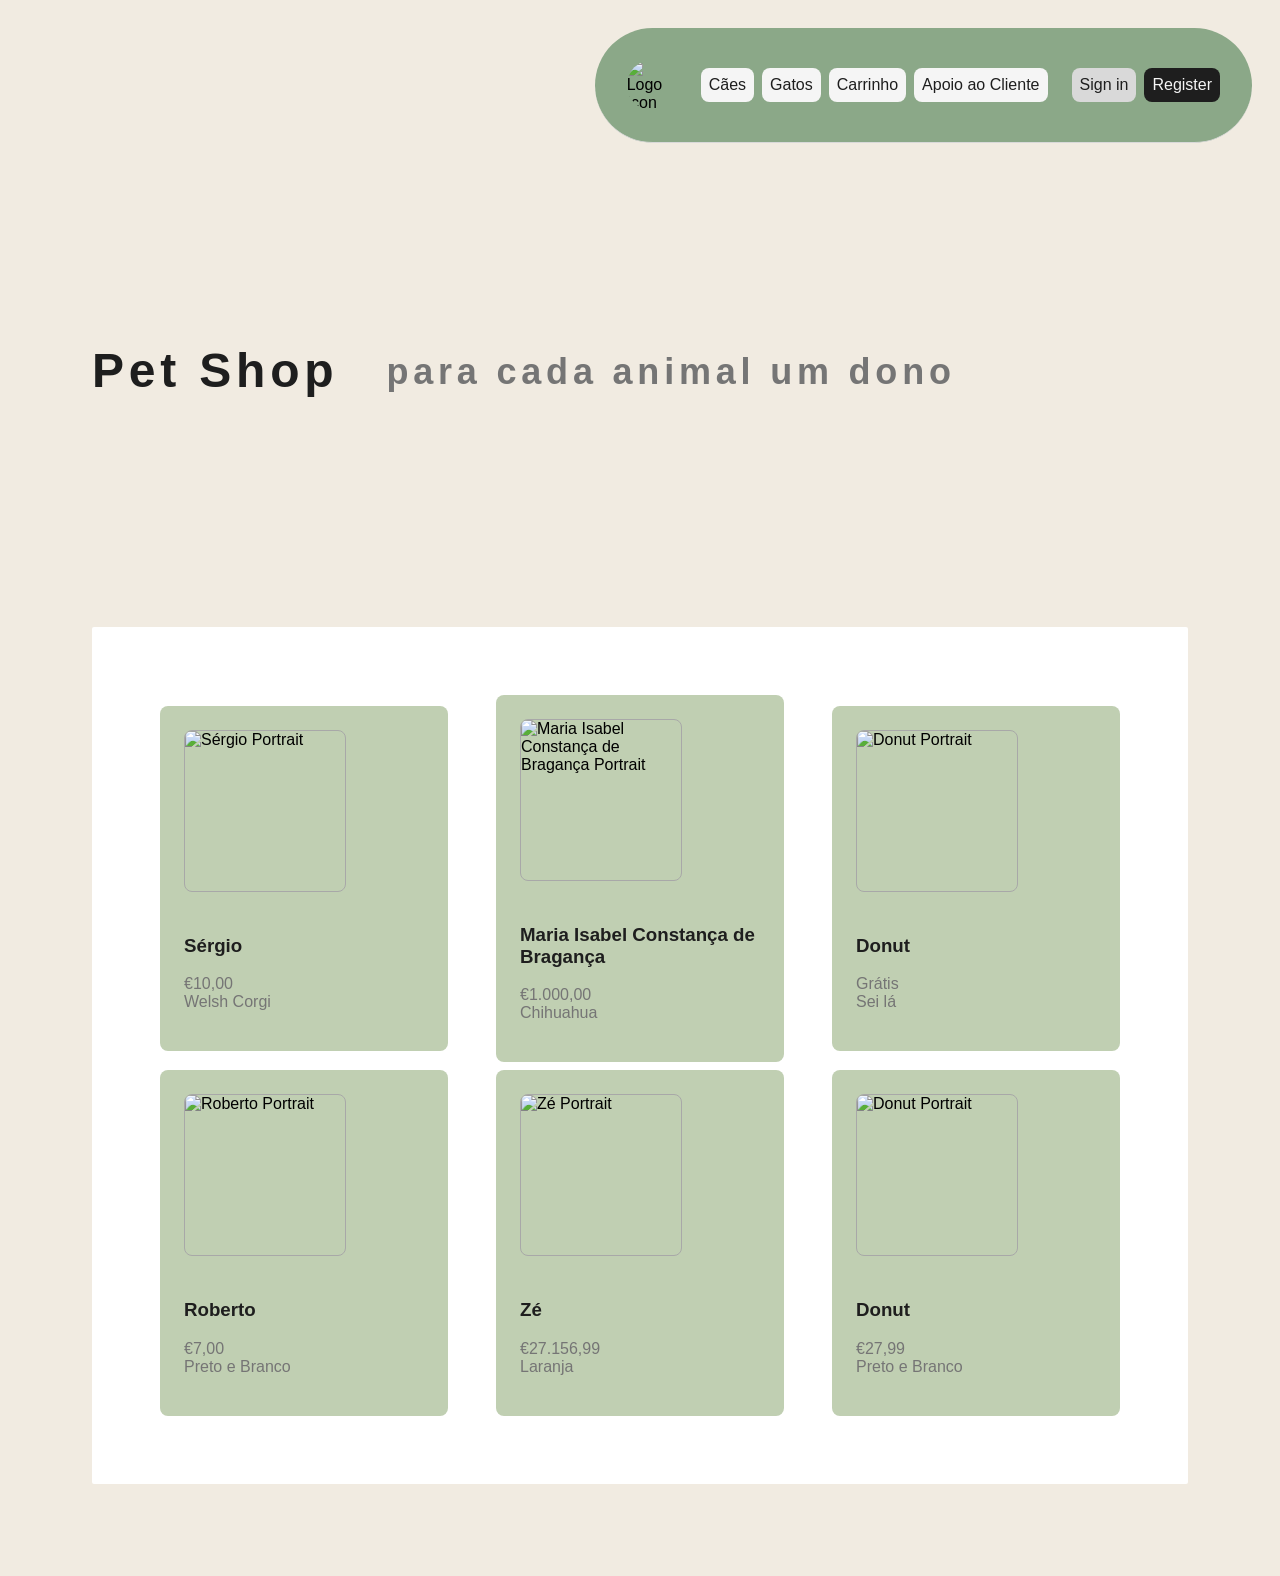
==== pages/home/home.html @ 1743f26d "Setup da 1º Página, a home setup do Index.html para redirecionar para a home Separação do CSS global" ====
<!DOCTYPE html>
<html lang="en">
<head>
    <meta charset="UTF-8">
    <meta name="viewport" content="width=device-width, initial-scale=1.0">
    <link rel="stylesheet" href="../../styles.css">
    <link rel="stylesheet" href="home-styles.css">
    <title>Pet Shop</title>
</head>
<body>
    <header>
        <div class="sidebar">
            <img src="https://t3.ftcdn.net/jpg/02/53/08/30/360_F_253083014_MH4h16llY6063TBkG8h7SDBuSyaOV2vi.jpg" alt="Logo Icon" class="sidebar-logo">
            <div class="main-buttons">
                <span>Cães</span>
                <span>Gatos</span>
                <span>Carrinho</span>
                <span>Apoio ao Cliente</span>
            </div>
            <div class="auth-buttons">
                <span class="sign-button">Sign in</span>
                <span class="register-button">Register</span>
            </div>
        </div>
    </header>
    <section class="home-title">
        <h1>Pet Shop</h1>
        <h2>para cada animal um dono</h2>
    </section>
    <section class="selection">
        <div class="animal-selection">
            <div>
                <span>
                    <img src="https://images.pexels.com/photos/164186/pexels-photo-164186.jpeg" alt="Sérgio Portrait" class="animal-portrait">
                </span>
                <span>
                    <h3>Sérgio</h3>
                    <p>€10,00<br/>Welsh Corgi</p>
                </span>
            </div>
            <div>
                <span>
                    <img src="https://images.pexels.com/photos/485294/pexels-photo-485294.jpeg"  alt="Maria Isabel Constança de Bragança Portrait" class="animal-portrait">
                </span>
                <span>
                    <h3>Maria Isabel Constança de Bragança</h3>
                    <p>€1.000,00<br/>Chihuahua</p>
                </span>
            </div>
            <div>
                <span>
                    <img  src="https://images.pexels.com/photos/1851164/pexels-photo-1851164.jpeg" alt="Donut Portrait" class="animal-portrait">
                </span>
                <span>
                    <h3>Donut</h3>
                    <p>Grátis<br/>Sei lá</p>
                </span>
            </div>
        </div>
        <div class="animal-selection">
            <div>
                <span>
                    <img src="https://i.pinimg.com/736x/31/b8/fd/31b8fdd03b4faa00baee5ee95dd15617.jpg" alt="Roberto Portrait" class="animal-portrait">
                </span>
                <span>
                    <h3>Roberto</h3>
                    <p>€7,00<br/>Preto e Branco</p>
                </span>
            </div>
            <div>
                <span>
                    <img src="https://i.pinimg.com/236x/39/a1/1a/39a11a57e6830712cc9cca0abffd922d.jpg"  alt="Zé Portrait" class="animal-portrait">
                </span>
                <span>
                    <h3>Zé</h3>
                    <p>€27.156,99<br/>Laranja</p>
                </span>
            </div>
            <div>
                <span>
                    <img  src="https://preview.redd.it/need-some-advice-regarding-collage-studies-and-hostel-v0-4hvsa7jrxrhf1.jpeg?auto=webp&s=e34b523589bfbe1c89812c52fb1933da9112dfad" alt="Donut Portrait" class="animal-portrait">
                </span>
                <span>
                    <h3>Donut</h3>
                    <p>€27,99<br/>Preto e Branco</p>
                </span>
            </div>
        </div>
    </section>
</body>
</html>
---- styles.css ----
body {
    font-family: 'Inter', sans-serif;
    background-color: #f1ebe1;
    padding: 20px;  
}

.home-title {
    display: flex;
    height: 100px;
    padding: 160px 64px;
    flex-direction: row;
    align-items: flex-start;
    gap: 30px;
    align-self: stretch;
    text-align: center;
    letter-spacing: .2em;
    font-size: 1.5em;
}

.home-title h1 {
    font-size: 2em;
    color: #1E1E1E;
}

.home-title h2 {
    padding: .5em;
    color: #757575;
}

header {
    position: relative;
    display: flex;
    justify-content: flex-end;
}

.sidebar {
    display: flex;
    width: fit-content;
    padding: 32px;
    align-items: center;
    align-content: space-around;
    gap: 0 24px;
    flex-wrap: wrap;
    border-radius: 90px;
    border-bottom: 1px solid #D9D9D9;
    background: #8ba888;
}

.sidebar-logo {
    width: 50px;
    height: 50px;
    border-radius: 50%;
    object-fit: cover;
}

.main-buttons {
    display: flex;
    flex-direction: row;
    justify-content: flex-end;
    align-items: flex-start;
    align-content: flex-start;
    gap: 8px;
    flex: 1 0 0;
    flex-wrap: wrap;
}

.main-buttons span {
    color: #1E1E1E;
    background: #F5F5F5;
    display: flex;
    padding: 8px;
    justify-content: center;
    align-items: center;
    gap: 8px;
    border-radius: 8px;
    user-select: none;
}

.main-buttons span:hover {
    background: #D9D9D9;
}

.main-buttons span:active {
    background: #c0c0c0;
}

.auth-buttons {
    display: flex;
    flex-direction: row;
    justify-content: flex-end;
    align-items: flex-start;
    align-content: flex-start;
    gap: 8px;
    flex: 0 0 auto;
    flex-wrap: wrap;
}

.auth-buttons span {
    display: flex;
    padding: 8px;
    justify-content: center;
    align-items: center;
    gap: 8px;
    border-radius: 8px;
    user-select: none;
}

.sign-button {
    color: #1E1E1E;
    background: #D9D9D9;
}

.sign-button:hover {
    background: #c0c0c0;
}

.sign-button:active {
    background: #a8a8a8;
}

.register-button {
    color: #F5F5F5;
    background: #1E1E1E;
}

.register-button:hover {
    background: #131313;
}

.register-button:active {
    background: #000000;
}
---- pages/home/home-styles.css ----
.selection {
    display: flex;
    flex-direction: column;
    align-items: center;
    column-gap: 48px;
    flex-shrink: 0;
    align-self: stretch;
    flex-wrap: wrap;
    padding: 64px;
    margin: 64px;
    border-radius: 2px;
    background: white;
}

.animal-selection {
    display: flex;
    flex-direction: row;
    align-items: center;
    align-content: space-between;
    column-gap: 48px;
    flex-shrink: 0;
    align-self: stretch;
    flex-wrap: wrap;
    padding: 4px;
    gap: 48px;
}

.animal-portrait {
    display: flex;
    width: 160px;
    height: 160px;
    min-width: 160px;
    object-fit: cover;
    border-radius: 8px;
    border: 1px solid #a8a8a8;
    flex-direction: column;
    justify-content: center;
    align-items: center;
}

.animal-selection div {
    background: #c0cfb2;
    display: flex;
    min-width: 240px;
    flex-direction: column;
    align-items: flex-start;
    align-content: flex-start;
    flex: 1 0 0;
    flex-wrap: wrap;
    padding: 24px;
    gap: 24px;
    border-radius: 8px;
    user-select: none;
}

.animal-selection div:hover {
    background: #8ba888;
}

.animal-selection div h3 {
    color: #1E1E1E;
}

.animal-selection div p {
    color: #757575;
}
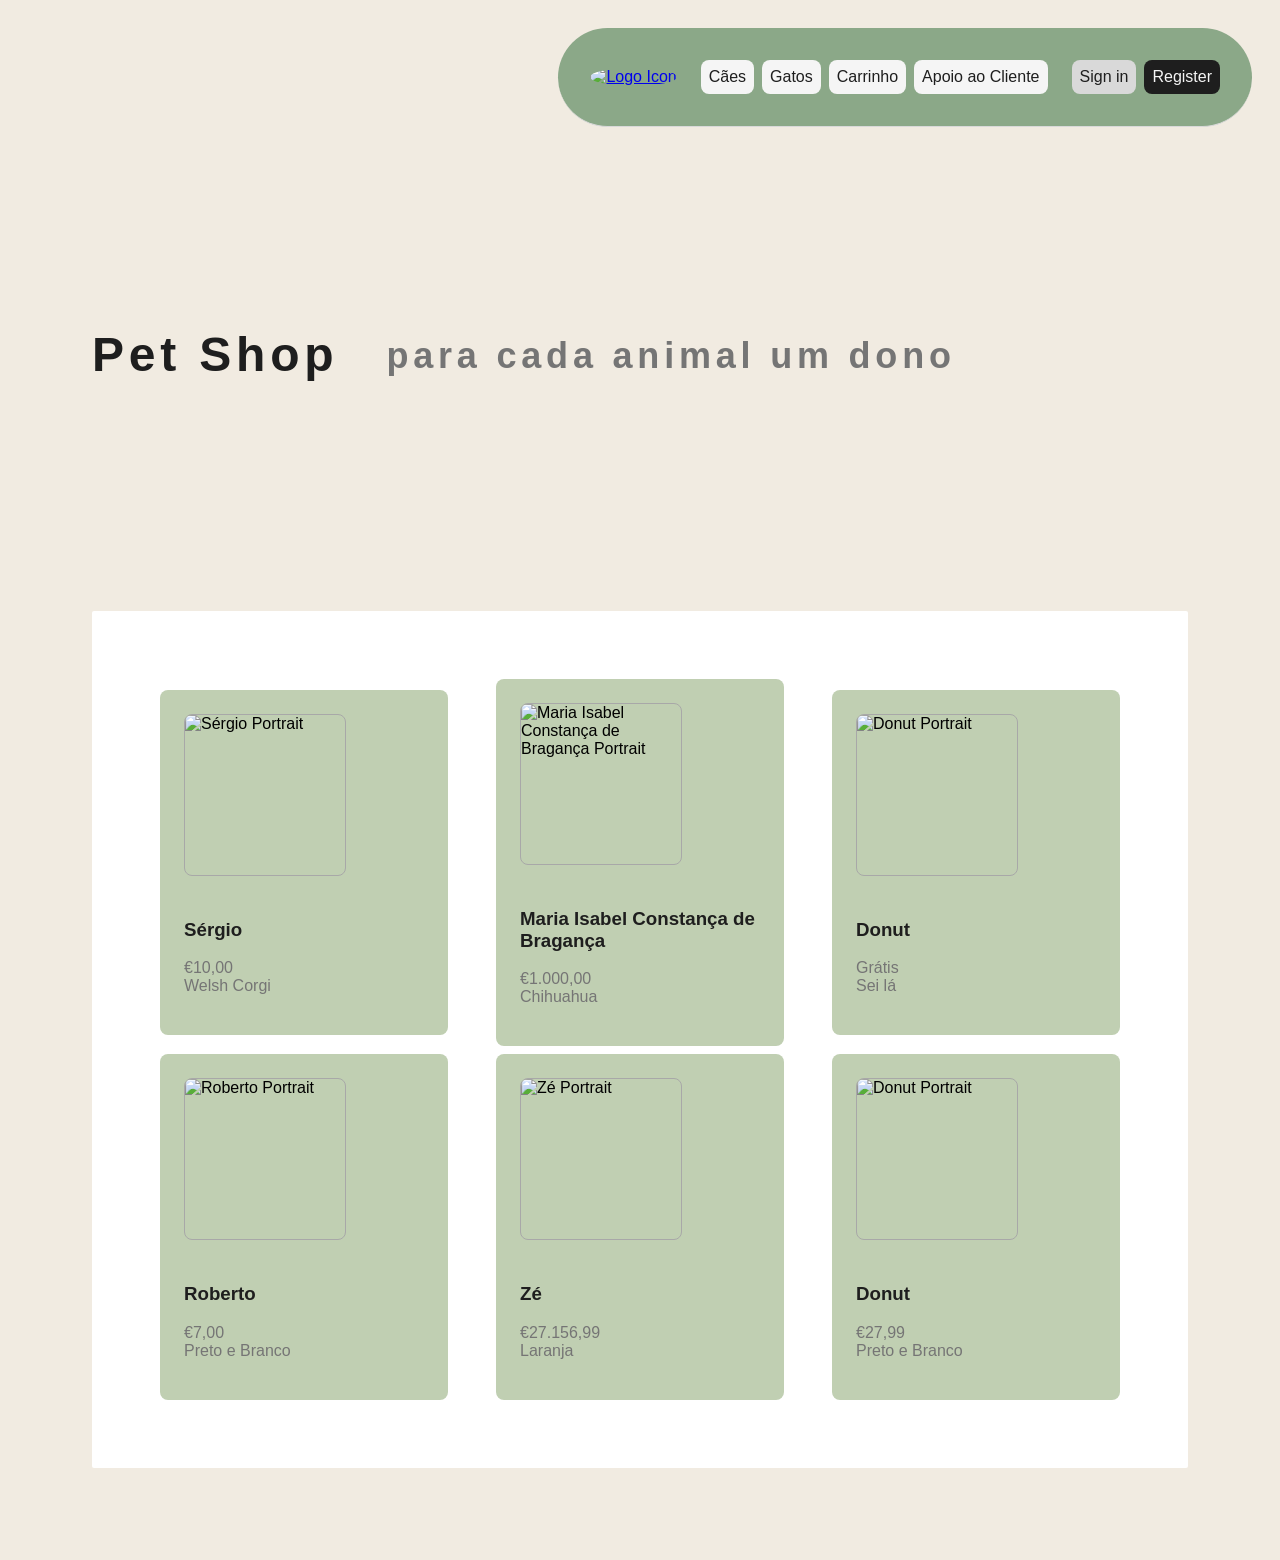
==== commit ea85b624: "Setup inicial do Login criação de um README" ====
--- a/pages/home/home.html
+++ b/pages/home/home.html
@@ -4,13 +4,15 @@
     <meta charset="UTF-8">
     <meta name="viewport" content="width=device-width, initial-scale=1.0">
     <link rel="stylesheet" href="../../styles.css">
-    <link rel="stylesheet" href="home-styles.css">
+    <link rel="stylesheet" href="home.css">
     <title>Pet Shop</title>
 </head>
 <body>
     <header>
         <div class="sidebar">
-            <img src="https://t3.ftcdn.net/jpg/02/53/08/30/360_F_253083014_MH4h16llY6063TBkG8h7SDBuSyaOV2vi.jpg" alt="Logo Icon" class="sidebar-logo">
+            <a href="home.html">
+                <img src="https://t3.ftcdn.net/jpg/02/53/08/30/360_F_253083014_MH4h16llY6063TBkG8h7SDBuSyaOV2vi.jpg" alt="Logo Icon" class="sidebar-logo">
+            </a>
             <div class="main-buttons">
                 <span>Cães</span>
                 <span>Gatos</span>
@@ -18,8 +20,8 @@
                 <span>Apoio ao Cliente</span>
             </div>
             <div class="auth-buttons">
-                <span class="sign-button">Sign in</span>
-                <span class="register-button">Register</span>
+                <a class="sign-button" href="../login/login.html">Sign in</a>
+                <a class="register-button">Register</a>
             </div>
         </div>
     </header>
--- a/styles.css
+++ b/styles.css
@@ -76,11 +76,11 @@
     user-select: none;
 }
 
-.main-buttons span:hover {
+.main-buttons a:hover {
     background: #D9D9D9;
 }
 
-.main-buttons span:active {
+.main-buttons a:active {
     background: #c0c0c0;
 }
 
@@ -95,7 +95,7 @@
     flex-wrap: wrap;
 }
 
-.auth-buttons span {
+.auth-buttons a {
     display: flex;
     padding: 8px;
     justify-content: center;
@@ -103,6 +103,7 @@
     gap: 8px;
     border-radius: 8px;
     user-select: none;
+    text-decoration: none;
 }
 
 .sign-button {
--- a/pages/home/home.css
+++ b/pages/home/home.css
@@ -0,0 +1,66 @@
+.selection {
+    display: flex;
+    flex-direction: column;
+    align-items: center;
+    column-gap: 48px;
+    flex-shrink: 0;
+    align-self: stretch;
+    flex-wrap: wrap;
+    padding: 64px;
+    margin: 64px;
+    border-radius: 2px;
+    background: white;
+}
+
+.animal-selection {
+    display: flex;
+    flex-direction: row;
+    align-items: center;
+    align-content: space-between;
+    column-gap: 48px;
+    flex-shrink: 0;
+    align-self: stretch;
+    flex-wrap: wrap;
+    padding: 4px;
+    gap: 48px;
+}
+
+.animal-portrait {
+    display: flex;
+    width: 160px;
+    height: 160px;
+    min-width: 160px;
+    object-fit: cover;
+    border-radius: 8px;
+    border: 1px solid #a8a8a8;
+    flex-direction: column;
+    justify-content: center;
+    align-items: center;
+}
+
+.animal-selection div {
+    background: #c0cfb2;
+    display: flex;
+    min-width: 240px;
+    flex-direction: column;
+    align-items: flex-start;
+    align-content: flex-start;
+    flex: 1 0 0;
+    flex-wrap: wrap;
+    padding: 24px;
+    gap: 24px;
+    border-radius: 8px;
+    user-select: none;
+}
+
+.animal-selection div:hover {
+    background: #8ba888;
+}
+
+.animal-selection div h3 {
+    color: #1E1E1E;
+}
+
+.animal-selection div p {
+    color: #757575;
+}
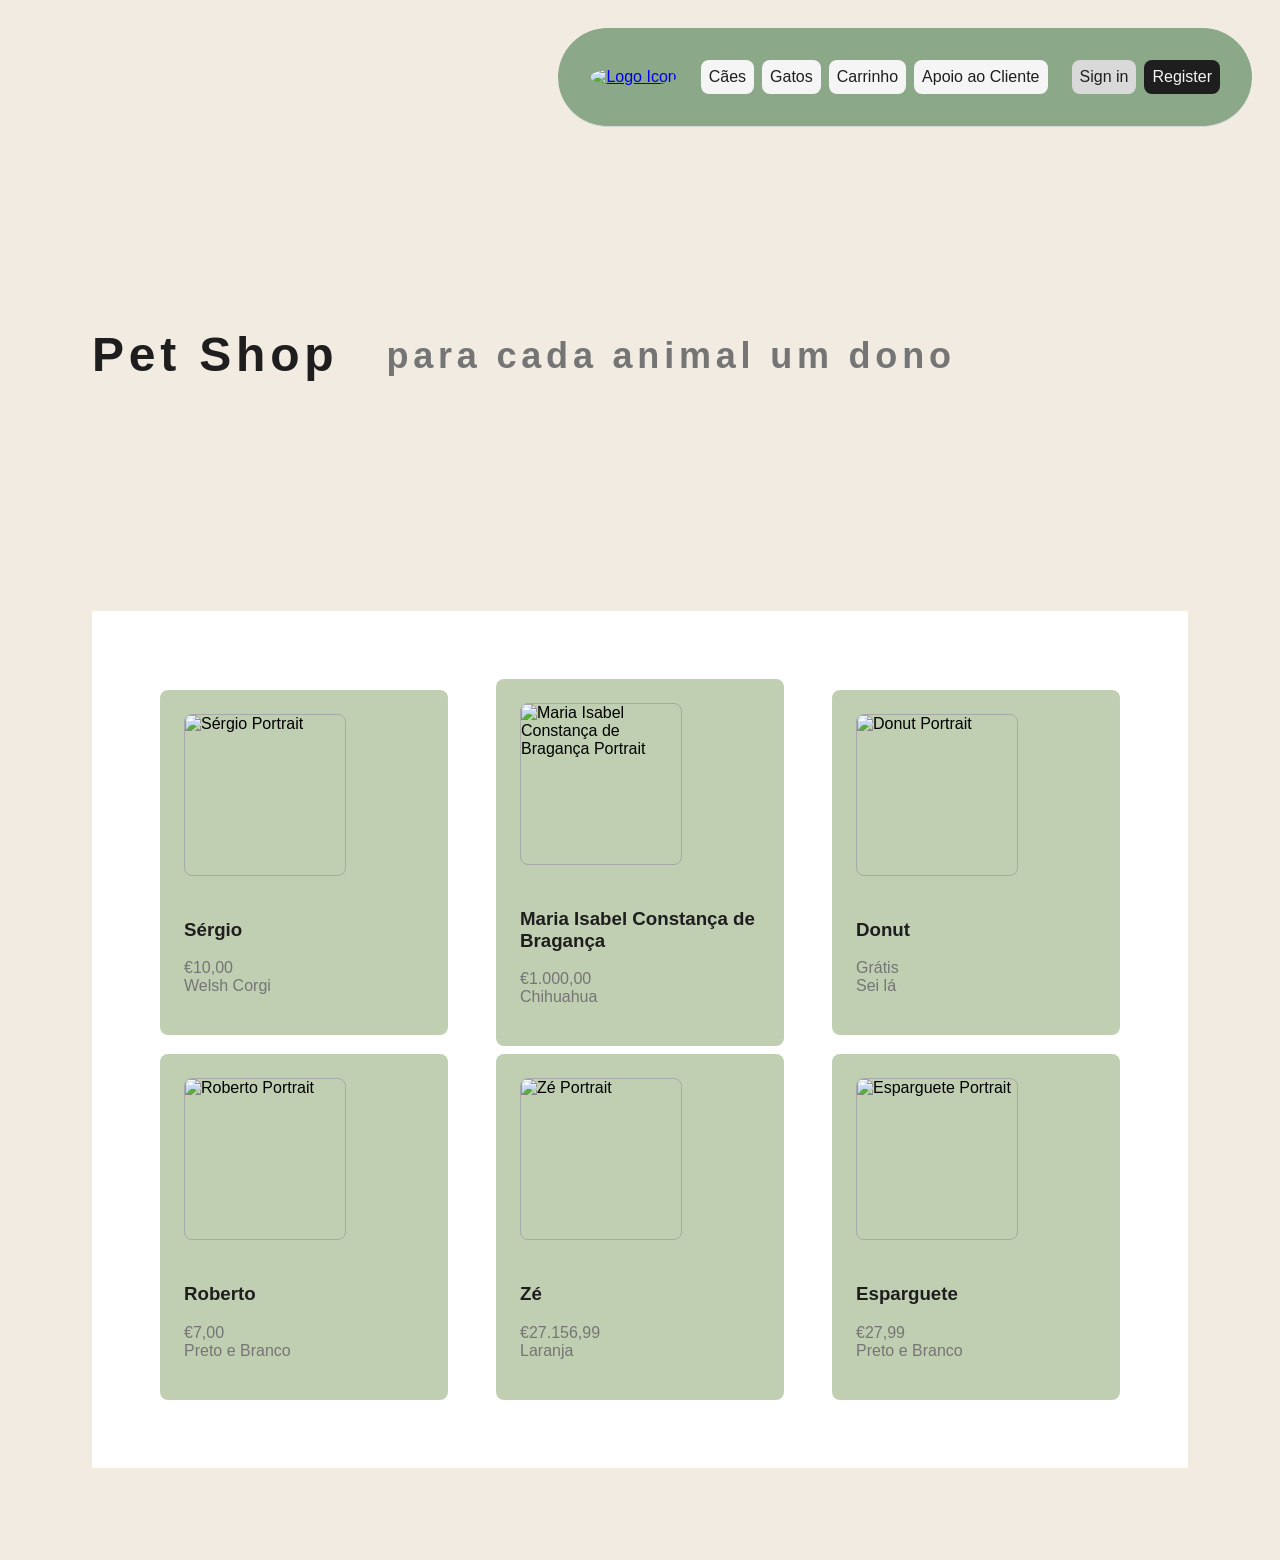
==== commit 000f8123: "correção de erro no html" ====
--- a/pages/home/home.html
+++ b/pages/home/home.html
@@ -80,10 +80,10 @@
             </div>
             <div>
                 <span>
-                    <img  src="https://preview.redd.it/need-some-advice-regarding-collage-studies-and-hostel-v0-4hvsa7jrxrhf1.jpeg?auto=webp&s=e34b523589bfbe1c89812c52fb1933da9112dfad" alt="Donut Portrait" class="animal-portrait">
+                    <img  src="https://preview.redd.it/need-some-advice-regarding-collage-studies-and-hostel-v0-4hvsa7jrxrhf1.jpeg?auto=webp&s=e34b523589bfbe1c89812c52fb1933da9112dfad" alt="Esparguete Portrait" class="animal-portrait">
                 </span>
                 <span>
-                    <h3>Donut</h3>
+                    <h3>Esparguete</h3>
                     <p>€27,99<br/>Preto e Branco</p>
                 </span>
             </div>
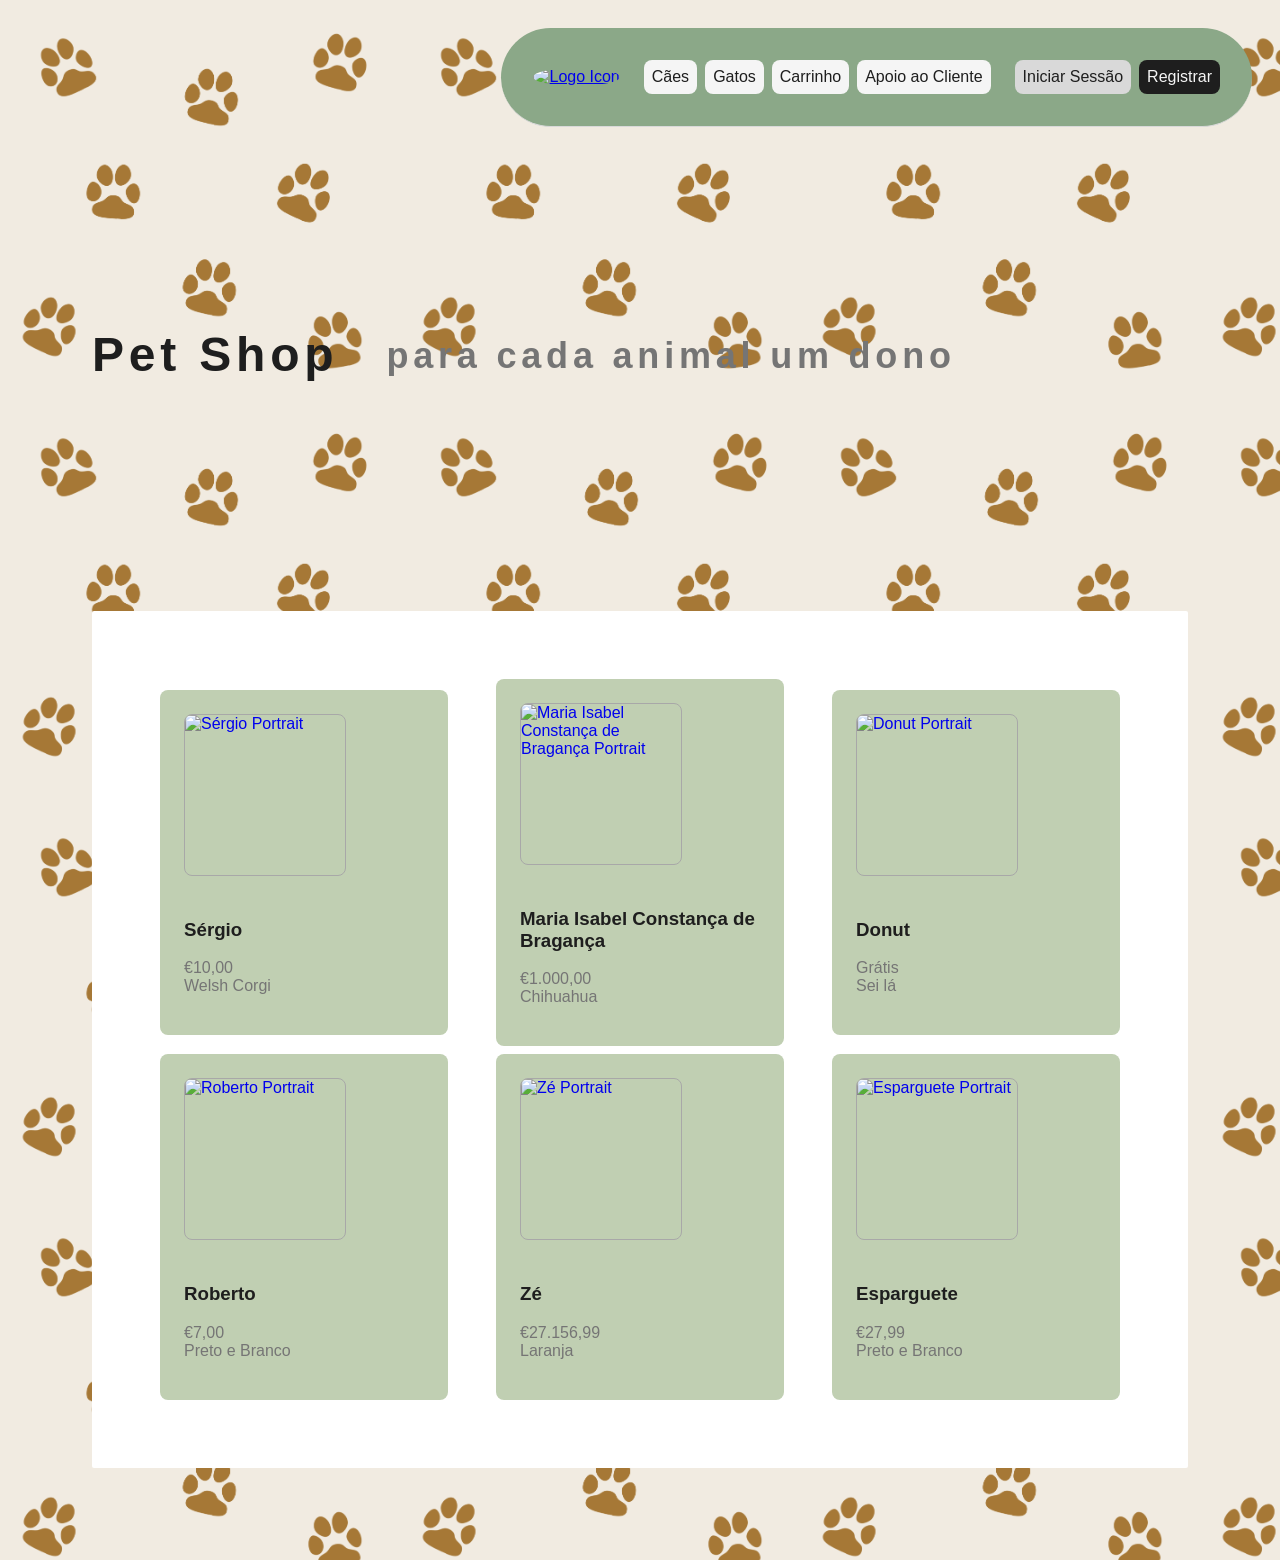
==== commit 5d31a3a3: "Final Commit with the full project" ====
--- a/pages/home/home.html
+++ b/pages/home/home.html
@@ -16,12 +16,12 @@
             <div class="main-buttons">
                 <span>Cães</span>
                 <span>Gatos</span>
-                <span>Carrinho</span>
+                <span><a href="../cart/cart.html">Carrinho</a></span>
                 <span>Apoio ao Cliente</span>
             </div>
             <div class="auth-buttons">
-                <a class="sign-button" href="../login/login.html">Sign in</a>
-                <a class="register-button">Register</a>
+                <a class="sign-button" href="../login/login.html">Iniciar Sessão</a>
+                <a class="register-button" href="../register/register.html">Registrar</a>
             </div>
         </div>
     </header>
@@ -31,7 +31,7 @@
     </section>
     <section class="selection">
         <div class="animal-selection">
-            <div>
+            <a href="../product/product.html">
                 <span>
                     <img src="https://images.pexels.com/photos/164186/pexels-photo-164186.jpeg" alt="Sérgio Portrait" class="animal-portrait">
                 </span>
@@ -39,8 +39,8 @@
                     <h3>Sérgio</h3>
                     <p>€10,00<br/>Welsh Corgi</p>
                 </span>
-            </div>
-            <div>
+            </a>
+            <a href="../product/product.html">
                 <span>
                     <img src="https://images.pexels.com/photos/485294/pexels-photo-485294.jpeg"  alt="Maria Isabel Constança de Bragança Portrait" class="animal-portrait">
                 </span>
@@ -48,8 +48,8 @@
                     <h3>Maria Isabel Constança de Bragança</h3>
                     <p>€1.000,00<br/>Chihuahua</p>
                 </span>
-            </div>
-            <div>
+            </a>
+            <a href="../product/product.html">
                 <span>
                     <img  src="https://images.pexels.com/photos/1851164/pexels-photo-1851164.jpeg" alt="Donut Portrait" class="animal-portrait">
                 </span>
@@ -57,10 +57,10 @@
                     <h3>Donut</h3>
                     <p>Grátis<br/>Sei lá</p>
                 </span>
-            </div>
+            </a>
         </div>
         <div class="animal-selection">
-            <div>
+            <a href="../product/product.html">
                 <span>
                     <img src="https://i.pinimg.com/736x/31/b8/fd/31b8fdd03b4faa00baee5ee95dd15617.jpg" alt="Roberto Portrait" class="animal-portrait">
                 </span>
@@ -68,8 +68,8 @@
                     <h3>Roberto</h3>
                     <p>€7,00<br/>Preto e Branco</p>
                 </span>
-            </div>
-            <div>
+            </a>
+            <a href="../product/product.html">
                 <span>
                     <img src="https://i.pinimg.com/236x/39/a1/1a/39a11a57e6830712cc9cca0abffd922d.jpg"  alt="Zé Portrait" class="animal-portrait">
                 </span>
@@ -77,8 +77,8 @@
                     <h3>Zé</h3>
                     <p>€27.156,99<br/>Laranja</p>
                 </span>
-            </div>
-            <div>
+            </a>
+            <a href="../product/product.html">
                 <span>
                     <img  src="https://preview.redd.it/need-some-advice-regarding-collage-studies-and-hostel-v0-4hvsa7jrxrhf1.jpeg?auto=webp&s=e34b523589bfbe1c89812c52fb1933da9112dfad" alt="Esparguete Portrait" class="animal-portrait">
                 </span>
@@ -86,7 +86,7 @@
                     <h3>Esparguete</h3>
                     <p>€27,99<br/>Preto e Branco</p>
                 </span>
-            </div>
+            </a>
         </div>
     </section>
 </body>
--- a/styles.css
+++ b/styles.css
@@ -1,7 +1,10 @@
 body {
     font-family: 'Inter', sans-serif;
     background-color: #f1ebe1;
-    padding: 20px;  
+    padding: 20px;
+    background-image: url('./assets/paw-print.png');
+    background-repeat: repeat;
+    background-size: 400px 400px;
 }
 
 .home-title {
@@ -75,12 +78,16 @@
     border-radius: 8px;
     user-select: none;
 }
+.main-buttons a {
+    text-decoration: none;
+    color: inherit;
+}
 
-.main-buttons a:hover {
+.main-buttons span:hover {
     background: #D9D9D9;
 }
 
-.main-buttons a:active {
+.main-buttons span:active {
     background: #c0c0c0;
 }
 
--- a/pages/home/home.css
+++ b/pages/home/home.css
@@ -38,7 +38,7 @@
     align-items: center;
 }
 
-.animal-selection div {
+.animal-selection a {
     background: #c0cfb2;
     display: flex;
     min-width: 240px;
@@ -51,16 +51,21 @@
     gap: 24px;
     border-radius: 8px;
     user-select: none;
+    text-decoration: none;
 }
 
-.animal-selection div:hover {
+.animal-selection a:hover {
     background: #8ba888;
 }
 
-.animal-selection div h3 {
+.animal-selection a:visited {
+    color: inherit;
+}
+
+.animal-selection a h3 {
     color: #1E1E1E;
 }
 
-.animal-selection div p {
+.animal-selection a p {
     color: #757575;
 }
